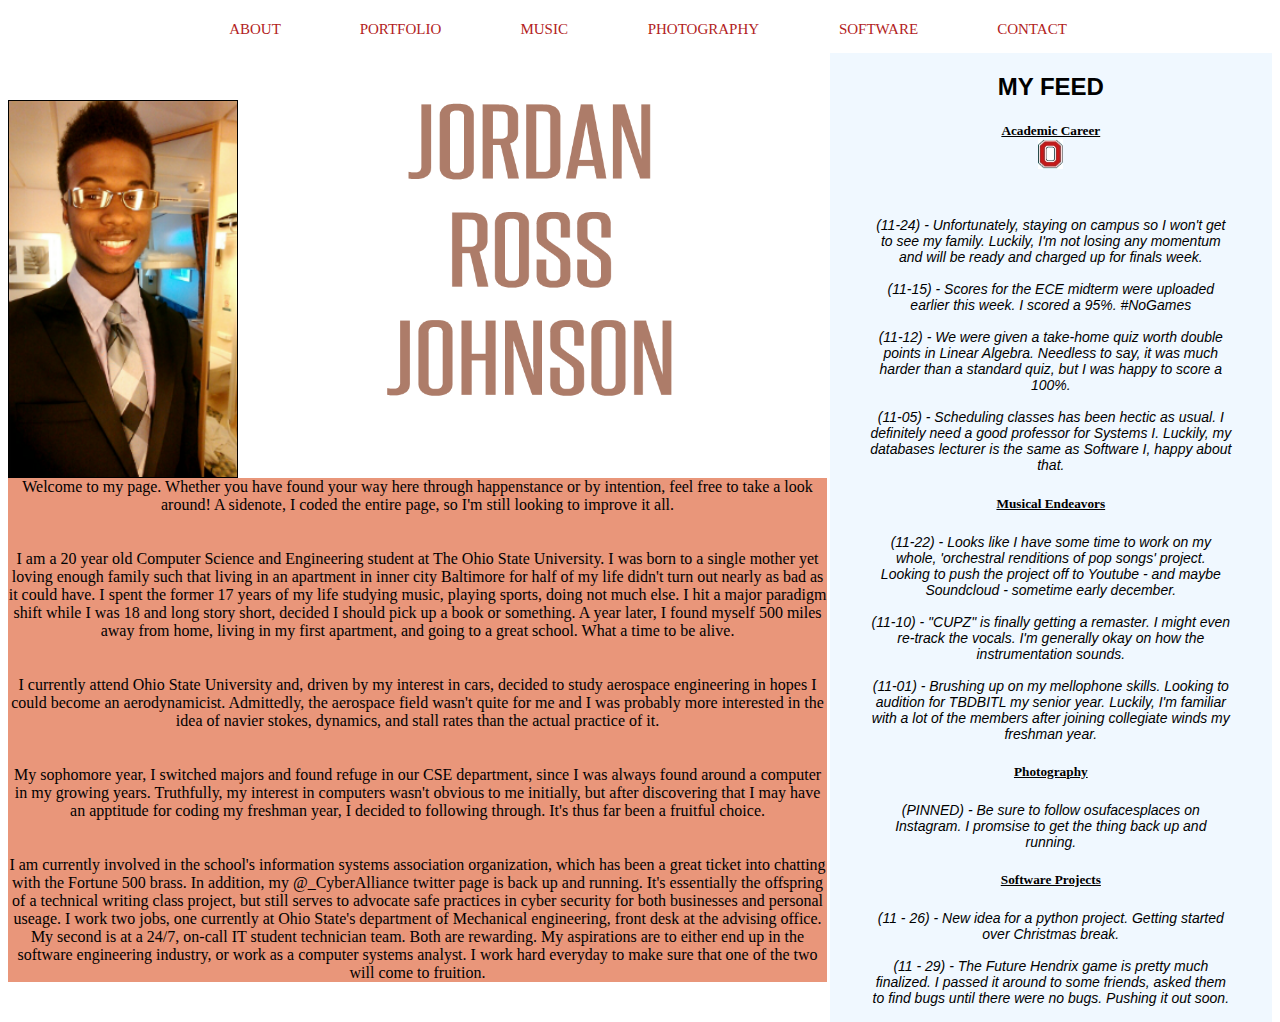
==== index.html @ 91959e89 "site pages" ====
<!DOCTYPE html>
<html>
<head>
  <meta charset="utf-8">
  <meta name="viewport" content="width=device-width, initial-scale=1">
  <title>Believe in Yourself</title>
  <link rel="stylesheet" href="FrontPage.css">
</head>
<body>

  <header class = "mainheader">
    <nav>   
      <ul>      
        <li><a href = "FrontPage.html">ABOUT</a>           </li>
        <li><a href = "Portfolio.html">PORTFOLIO</a>         </li>
        <li><a href = "Music.html">MUSIC</a></li>
        <li><a href="Photography.html">PHOTOGRAPHY</a></li>
        <li><a href="Software.html">SOFTWARE </a></li>  
        <li><a href = "Contact.html">CONTACT</a></li>
      </ul>
    </nav>
  </header>
  
  <div class ="mainContent">

    <div class = "content">
     
      <h5 class = "avi">
        <img src ="Snapchat-153226275007345224_2.png">
        
      </h5>
      <h5 class = "name">
        <img src = "namelogo.png">
      </h5>
        <p1>
          Welcome to my page. Whether you have found your way here through happenstance or by intention, feel free to take a look around! A sidenote, I coded the entire page, so I'm still looking to improve it all.
        <br>
        <br>
          <br>
        I am a 20 year old Computer Science and Engineering student at The Ohio State University. I was born to a single mother yet loving enough family such that living in an apartment in inner city Baltimore for half of my life didn't turn out nearly as bad as it could have. I spent the former 17 years of my life studying music, playing sports, doing not much else. I hit a major paradigm shift while I was 18 and long story short, decided I should pick up a book or something. A year later, I found myself 500 miles away from home, living in my first apartment, and going to a great school. What a time to  be alive.  
          <br>
          <br>
          <br>
      I currently attend Ohio State University and, driven by my interest in cars, decided to study aerospace engineering in hopes I could become an aerodynamicist. Admittedly, the aerospace field wasn't quite for me and I was probably more interested in the idea of navier stokes, dynamics, and stall rates than the actual practice of it. 
          <br>
          <br>
          <br>
      My sophomore year, I switched majors and found refuge in our CSE department, since I was always found around a computer in my growing years. Truthfully, my interest in computers wasn't obvious to me initially, but after discovering that I may have an apptitude for coding my freshman year, I decided to following through. It's thus far been a fruitful choice.
          <br>
          <br>
          <br>
          I am currently involved in the school's information systems association organization, which has been a great ticket into chatting with the Fortune 500 brass. In addition, my @_CyberAlliance twitter page is back up and running. It's essentially the offspring of a technical writing class project, but still serves to advocate safe practices in cyber security for both businesses and personal useage. I work two jobs, one currently at Ohio State's department of Mechanical engineering, front desk at the advising office. My second is at a 24/7, on-call IT student technician team. Both are rewarding. My aspirations are to either end up in the software engineering industry, or work as a computer systems analyst. I work hard everyday to make sure that one of the two will come to fruition.
     
          
        </p1>
    </div>
  </div>  
  
  <div class = "mainContentRight">
    <h2>
      MY FEED 
    </h2>
    
    <h5 class="subfeed1">
      Academic Career
      <br>
      <img src = "blocko.png">
    </h5>
    
    <ul>
      <li>
        (11-24) - Unfortunately, staying on campus so I won't get to see my family. Luckily, I'm not losing any momentum and will be ready and charged up for finals week.
      </li>
      <li>
        (11-15) - Scores for the ECE midterm were uploaded earlier this week. I scored a 95%. #NoGames
      </li>
      <li>
        (11-12) - We were given a take-home quiz worth double points in Linear Algebra. Needless to say, it was much harder than a standard quiz, but I was happy to score a 100%.
      </li>
      <li>
        (11-05) - Scheduling classes has been hectic as usual. I definitely need a good professor for Systems I. Luckily, my databases lecturer is the same as Software I, happy about that. 
      </li>
    </ul> 
    
    <h5 class = "subfeed2">
      Musical Endeavors
      <br>

      
    </h5>
    <ul>
      <li>
       (11-22) - Looks like I have some time to work on my whole, 'orchestral renditions of pop songs' project. Looking to push the project off to Youtube - and maybe Soundcloud - sometime early december. 
        <br>
        <br>
        (11-10) - "CUPZ" is finally getting a remaster. I might even re-track the vocals. I'm generally okay on how the instrumentation sounds.
        <br>
        <br>
        (11-01) - Brushing up on my mellophone skills. Looking to audition for TBDBITL my senior year. Luckily, I'm familiar with a lot of the members after joining collegiate winds my freshman year.
        
      
      </li>
    </ul>
    
    <h5 class = "subfeed3">
      Photography
      <br>
      
    </h5>
    <ul>
      <li>
      (PINNED) - Be sure to follow osufacesplaces on Instagram. I promsise to get the thing back up and running. 
        <br>
      
      
      </li>
    </ul>
    <h5 class = "subfeed4">
      Software Projects
      <br>
      
    </h5>
    <ul>
      <li>
        (11 - 26) - New idea for a python project. Getting started over Christmas break.
        <br>
        <br>
        (11 - 29) - The Future Hendrix game is pretty much finalized. I passed it around to some friends, asked them to find bugs until there were no bugs. Pushing it out soon.
        
        
      </li>
    </ul>
  </div>
</body>
</html>
---- FrontPage.css ----
/***************************
This is a Cascading Style Sheet (CSS), which describes rules for styling HTML markup (and this is a comment, which you can delete).

To use this file, link it to your markup by placing a <link> in the <head> of your HTML file:

  <head>
    <link rel="stylesheet" href="style.css">

replacing "style.css" with the name of this CSS file.

Learn more about CSS at

https://developer.mozilla.org/en-US/docs/Web/Guide/CSS
***************************/

body {
  font-family: "Open Sans", sans-serif;

}
.mainheader nav {
 
  background-image: url(White_Blank_Square-1020x1275.jpg);
  width: 100%;
  list-style: none;
  height 25px;
  position: fixed;
  
}

.mainheader nav ul {
 list-style: none;
  margin: 0 auto;
  padding: 12px;
  text-align: center;
}
.mainheader nav ul li {


  margin: 0 auto;
  font-family: "VERDANA";
  font-weight: 00;
  color: #A53838;
  padding: 15px 3%; 
  display: inline;
  font-size: 15px;
  
   
}
.mainheader nav ul li:hover{
  color: black;
}
.mainheader a{
 font-style: none;
 text-decoration: none;     
}

.mainheader nav ul li a:link{
 color: firebrick;
}
.mainheader nav ul li a:hover{
  color: black;
}


img {
 margin-top: 70px; 
 border-style: solid;
 border-width: thin;
 float: left;  
width: 30%;
height: 40%;
}
.mainContent{
  
 float: left;
 width: 60%;
  
}
.mainContent p1 {
  font-size: 16px;
  float: left;
  width: 108%;
  font-weight: 500;
  font-family: "CANDARA";
  text-align: center;
  background-color: darksalmon;

  
   
}
.mainContentRight{
 float: right;
  width: 35%;
  margin-top: 45px;
  text-align: center;
  background-color: aliceblue;
  margin-bottom: -10px;
}
.mainContentRight h5{
 text-align: center; 
 text-decoration: underline;
  font-family: "CENTURY GOTHIC";
}
.mainContentRight img {
  width: 25px;
  height: 30px;
  border-style: none;
  float: none;
  margin: inherit;
  margin-top: auto;
  
}

.mainContentRight ul{
 
 text-align: center;
 color:currentColor;
  margin-right: 20px;

  font-style: italic;
}
.mainContentRight ul li {
 font-size: 14px;
 list-style:none;
 text-align: center;
  margin: inherit;
  
 
  
  
}
.name img {
display:inline;
float:right;
padding-right: 11%;

width: 40%;
border-style: none;
  
}
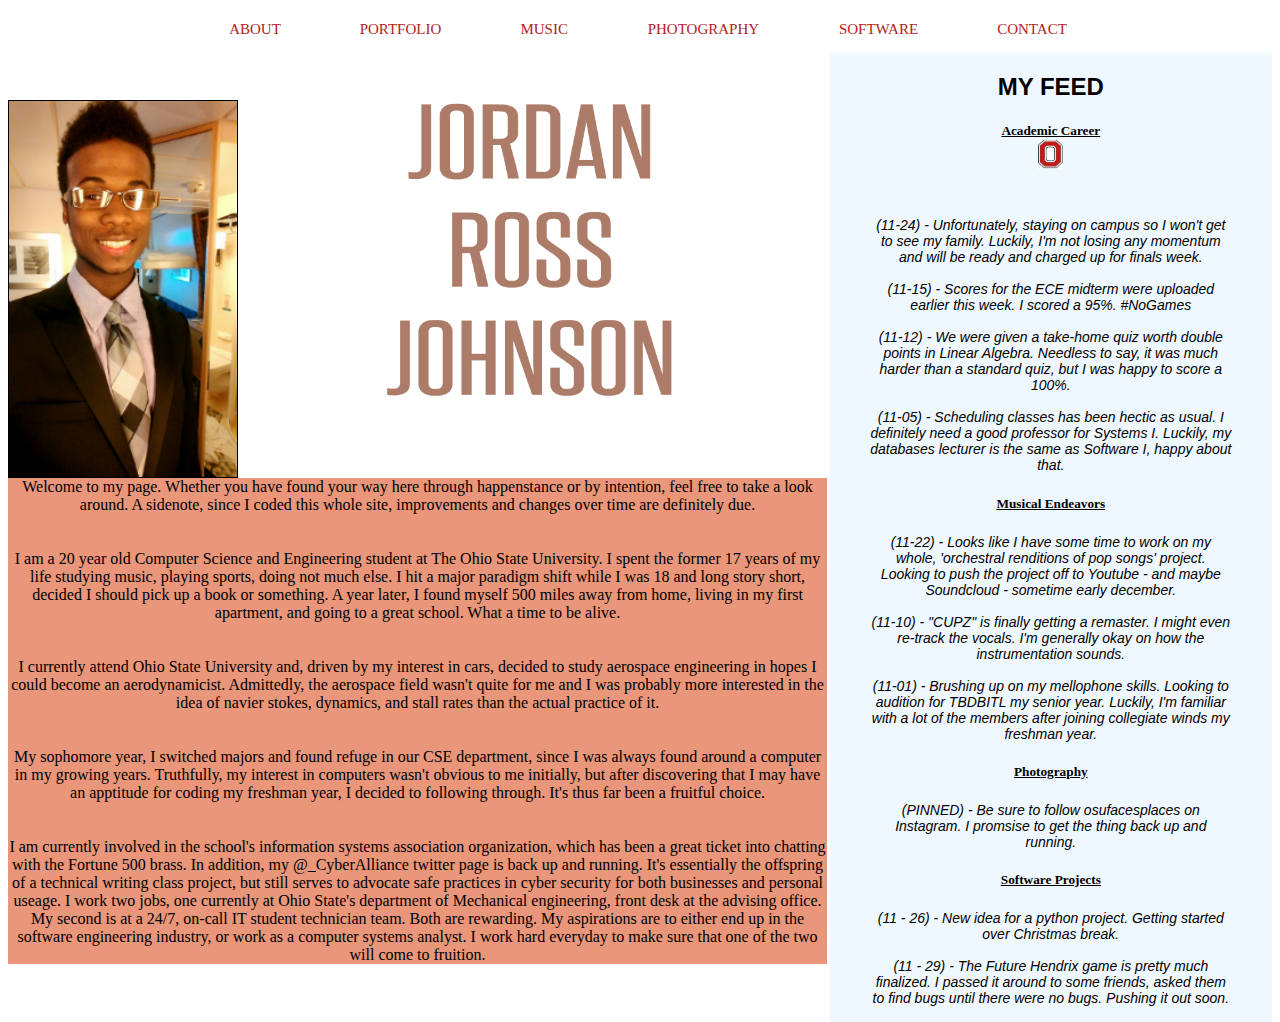
==== commit 37e61962: "new index" ====
--- a/index.html
+++ b/index.html
@@ -33,11 +33,11 @@
         <img src = "namelogo.png">
       </h5>
         <p1>
-          Welcome to my page. Whether you have found your way here through happenstance or by intention, feel free to take a look around! A sidenote, I coded the entire page, so I'm still looking to improve it all.
+          Welcome to my page. Whether you have found your way here through happenstance or by intention, feel free to take a look around. A sidenote, since I coded this whole site, improvements and changes over time are definitely due.
         <br>
         <br>
           <br>
-        I am a 20 year old Computer Science and Engineering student at The Ohio State University. I was born to a single mother yet loving enough family such that living in an apartment in inner city Baltimore for half of my life didn't turn out nearly as bad as it could have. I spent the former 17 years of my life studying music, playing sports, doing not much else. I hit a major paradigm shift while I was 18 and long story short, decided I should pick up a book or something. A year later, I found myself 500 miles away from home, living in my first apartment, and going to a great school. What a time to  be alive.  
+        I am a 20 year old Computer Science and Engineering student at The Ohio State University. I spent the former 17 years of my life studying music, playing sports, doing not much else. I hit a major paradigm shift while I was 18 and long story short, decided I should pick up a book or something. A year later, I found myself 500 miles away from home, living in my first apartment, and going to a great school. What a time to  be alive.  
           <br>
           <br>
           <br>
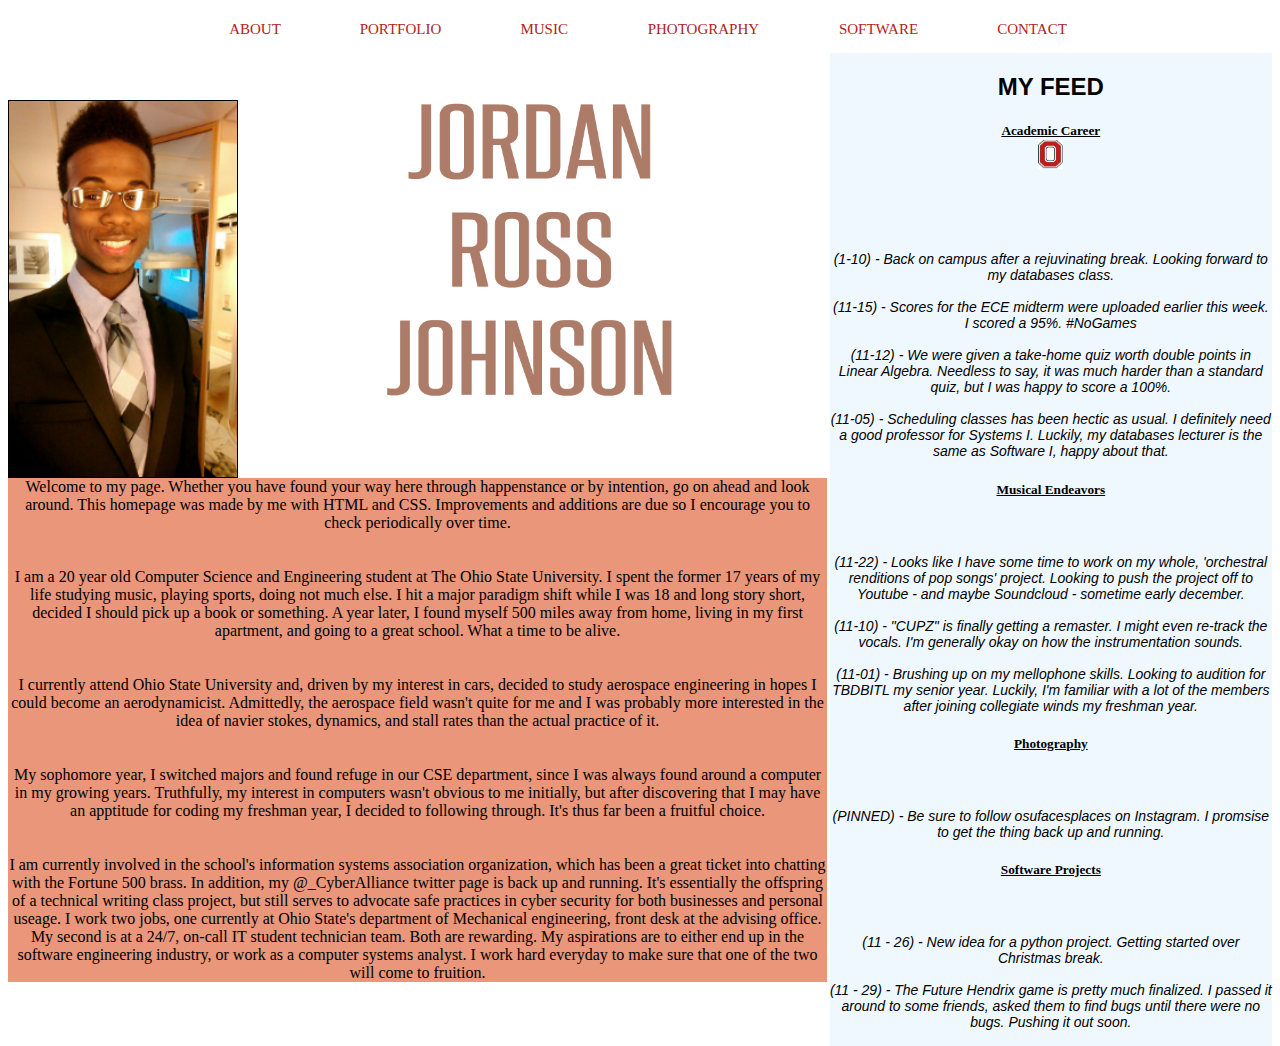
==== commit 31c09a4b: "newest additions" ====
--- a/index.html
+++ b/index.html
@@ -33,7 +33,7 @@
         <img src = "namelogo.png">
       </h5>
         <p1>
-          Welcome to my page. Whether you have found your way here through happenstance or by intention, feel free to take a look around. A sidenote, since I coded this whole site, improvements and changes over time are definitely due.
+          Welcome to my page. Whether you have found your way here through happenstance or by intention, go on ahead and look around. This homepage was made by me with HTML and CSS. Improvements and additions are due so I encourage you to check periodically over time.
         <br>
         <br>
           <br>
@@ -69,7 +69,7 @@
     
     <ul>
       <li>
-        (11-24) - Unfortunately, staying on campus so I won't get to see my family. Luckily, I'm not losing any momentum and will be ready and charged up for finals week.
+        (1-10) - Back on campus after a rejuvinating break. Looking forward to my databases class. 
       </li>
       <li>
         (11-15) - Scores for the ECE midterm were uploaded earlier this week. I scored a 95%. #NoGames
--- a/FrontPage.css
+++ b/FrontPage.css
@@ -113,11 +113,10 @@
 
 .mainContentRight ul{
  
- text-align: center;
+ display:inline;
  color:currentColor;
-  margin-right: 20px;
-
-  font-style: italic;
+font-style: italic;
+  
 }
 .mainContentRight ul li {
  font-size: 14px;
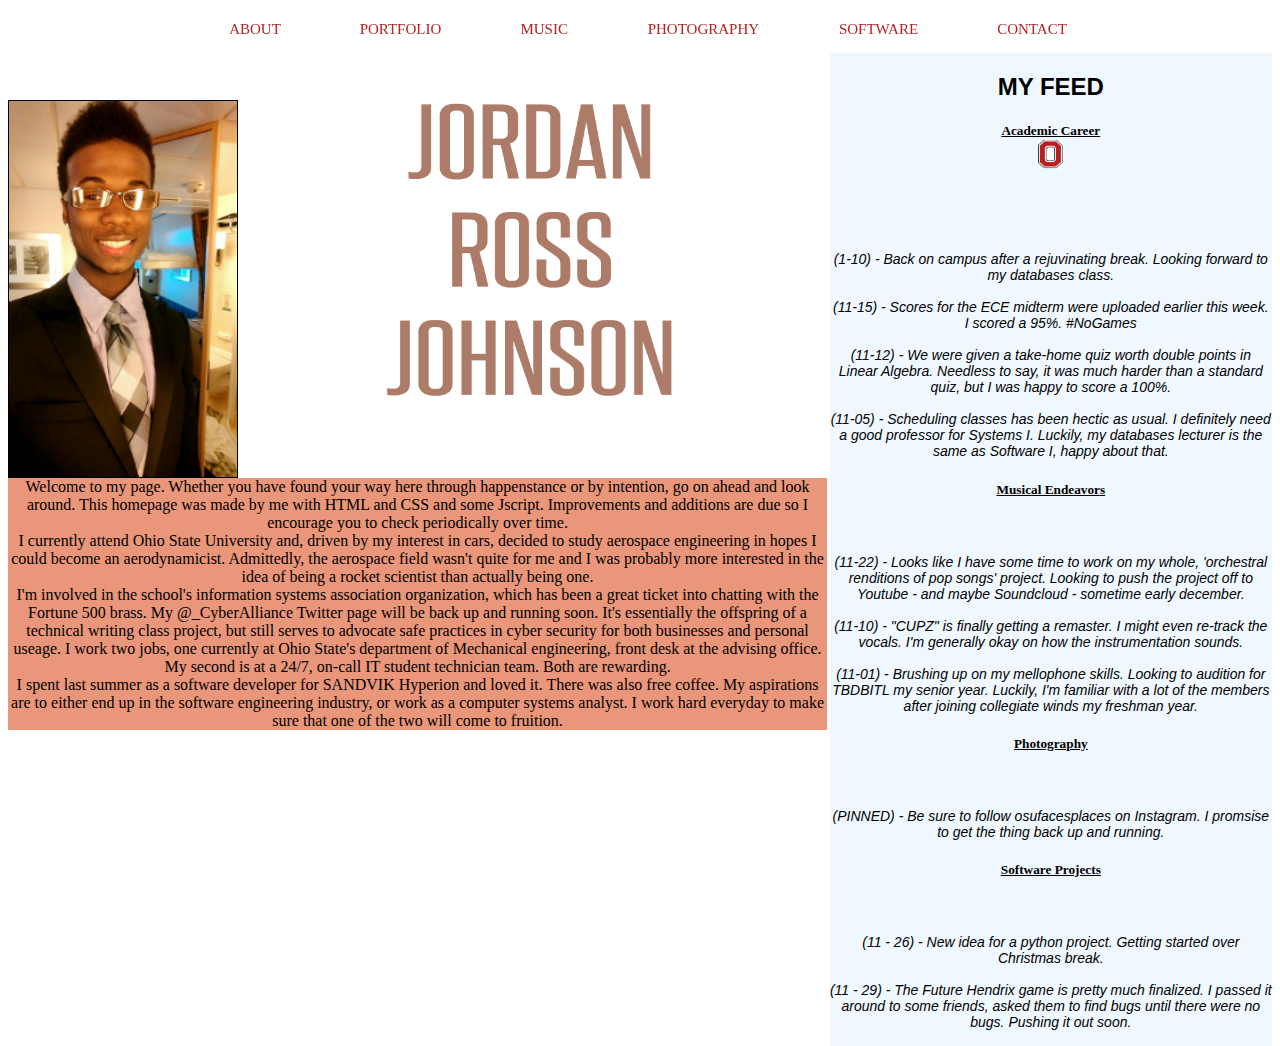
==== commit 61bdbe7e: "Update index.html" ====
--- a/index.html
+++ b/index.html
@@ -32,26 +32,18 @@
       <h5 class = "name">
         <img src = "namelogo.png">
       </h5>
-        <p1>
-          Welcome to my page. Whether you have found your way here through happenstance or by intention, go on ahead and look around. This homepage was made by me with HTML and CSS. Improvements and additions are due so I encourage you to check periodically over time.
+        <p1>  
+            Welcome to my page. Whether you have found your way here through happenstance or by intention, go on ahead and look around. This homepage was made by me with HTML and CSS and some Jscript. Improvements and additions are due so I encourage you to check periodically over time.
         <br>
-        <br>
+           I currently attend Ohio State University and, driven by my interest in cars, decided to study aerospace engineering in hopes I could become an aerodynamicist. Admittedly, the aerospace field wasn't quite for me and I was probably more interested in the idea of being a rocket scientist than actually being one. 
+          
           <br>
-        I am a 20 year old Computer Science and Engineering student at The Ohio State University. I spent the former 17 years of my life studying music, playing sports, doing not much else. I hit a major paradigm shift while I was 18 and long story short, decided I should pick up a book or something. A year later, I found myself 500 miles away from home, living in my first apartment, and going to a great school. What a time to  be alive.  
+          I'm involved in the school's information systems association organization, which has been a great ticket into chatting with the Fortune 500 brass. My @_CyberAlliance Twitter page will be back up and running soon. It's essentially the offspring of a technical writing class project, but still serves to advocate safe practices in cyber security for both businesses and personal useage. I work two jobs, one currently at Ohio State's department of Mechanical engineering, front desk at the advising office. My second is at a 24/7, on-call IT student technician team. Both are rewarding.
           <br>
-          <br>
-          <br>
-      I currently attend Ohio State University and, driven by my interest in cars, decided to study aerospace engineering in hopes I could become an aerodynamicist. Admittedly, the aerospace field wasn't quite for me and I was probably more interested in the idea of navier stokes, dynamics, and stall rates than the actual practice of it. 
-          <br>
-          <br>
-          <br>
-      My sophomore year, I switched majors and found refuge in our CSE department, since I was always found around a computer in my growing years. Truthfully, my interest in computers wasn't obvious to me initially, but after discovering that I may have an apptitude for coding my freshman year, I decided to following through. It's thus far been a fruitful choice.
-          <br>
-          <br>
-          <br>
-          I am currently involved in the school's information systems association organization, which has been a great ticket into chatting with the Fortune 500 brass. In addition, my @_CyberAlliance twitter page is back up and running. It's essentially the offspring of a technical writing class project, but still serves to advocate safe practices in cyber security for both businesses and personal useage. I work two jobs, one currently at Ohio State's department of Mechanical engineering, front desk at the advising office. My second is at a 24/7, on-call IT student technician team. Both are rewarding. My aspirations are to either end up in the software engineering industry, or work as a computer systems analyst. I work hard everyday to make sure that one of the two will come to fruition.
-     
-          
+          I spent last summer as a software developer
+          for SANDVIK Hyperion and loved it. There was also free coffee. 
+          My aspirations are to either end up in the software engineering industry, or work as a computer systems analyst. I work hard everyday to make sure that one of the two will come to fruition.
+             
         </p1>
     </div>
   </div>  
@@ -132,4 +124,4 @@
     </ul>
   </div>
 </body>
-</html>+</html>
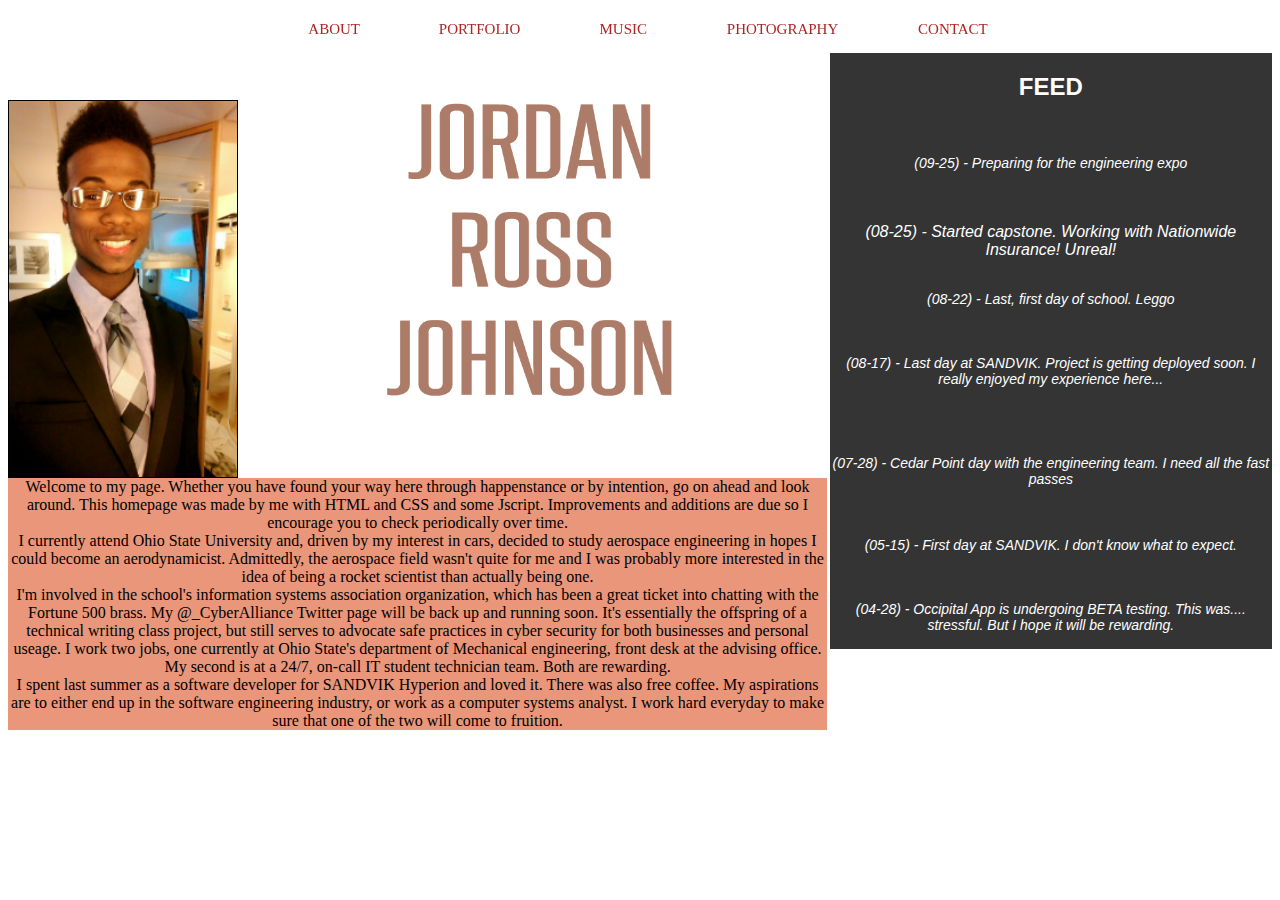
==== commit 2ddc4f49: "Update index.html" ====
--- a/index.html
+++ b/index.html
@@ -7,7 +7,7 @@
   <link rel="stylesheet" href="FrontPage.css">
 </head>
 <body>
-
+  
   <header class = "mainheader">
     <nav>   
       <ul>      
@@ -15,7 +15,6 @@
         <li><a href = "Portfolio.html">PORTFOLIO</a>         </li>
         <li><a href = "Music.html">MUSIC</a></li>
         <li><a href="Photography.html">PHOTOGRAPHY</a></li>
-        <li><a href="Software.html">SOFTWARE </a></li>  
         <li><a href = "Contact.html">CONTACT</a></li>
       </ul>
     </nav>
@@ -32,10 +31,11 @@
       <h5 class = "name">
         <img src = "namelogo.png">
       </h5>
-        <p1>  
-            Welcome to my page. Whether you have found your way here through happenstance or by intention, go on ahead and look around. This homepage was made by me with HTML and CSS and some Jscript. Improvements and additions are due so I encourage you to check periodically over time.
+        <p1>
+          Welcome to my page. Whether you have found your way here through happenstance or by intention, go on ahead and look around. This homepage was made by me with HTML and CSS and some Jscript. Improvements and additions are due so I encourage you to check periodically over time.
         <br>
-           I currently attend Ohio State University and, driven by my interest in cars, decided to study aerospace engineering in hopes I could become an aerodynamicist. Admittedly, the aerospace field wasn't quite for me and I was probably more interested in the idea of being a rocket scientist than actually being one. 
+  
+      I currently attend Ohio State University and, driven by my interest in cars, decided to study aerospace engineering in hopes I could become an aerodynamicist. Admittedly, the aerospace field wasn't quite for me and I was probably more interested in the idea of being a rocket scientist than actually being one. 
           
           <br>
           I'm involved in the school's information systems association organization, which has been a great ticket into chatting with the Fortune 500 brass. My @_CyberAlliance Twitter page will be back up and running soon. It's essentially the offspring of a technical writing class project, but still serves to advocate safe practices in cyber security for both businesses and personal useage. I work two jobs, one currently at Ohio State's department of Mechanical engineering, front desk at the advising office. My second is at a 24/7, on-call IT student technician team. Both are rewarding.
@@ -47,77 +47,43 @@
         </p1>
     </div>
   </div>  
-  
   <div class = "mainContentRight">
     <h2>
-      MY FEED 
+      FEED 
     </h2>
     
-    <h5 class="subfeed1">
-      Academic Career
-      <br>
-      <img src = "blocko.png">
-    </h5>
     
     <ul>
       <li>
-        (1-10) - Back on campus after a rejuvinating break. Looking forward to my databases class. 
+        (09-25) - Preparing for the engineering expo 
+        
+      </li>
+      <br>
+      <br>
+        (08-25) - Started capstone. Working with Nationwide Insurance! Unreal!
+      <li>
+        <br>
+        (08-22) - Last, first day of school. Leggo
       </li>
       <li>
-        (11-15) - Scores for the ECE midterm were uploaded earlier this week. I scored a 95%. #NoGames
+        <br>
+        <br>
+        (08-17) - Last day at SANDVIK. Project is getting deployed soon. I really enjoyed my experience here...
       </li>
+      <br>
+      <br>
       <li>
-        (11-12) - We were given a take-home quiz worth double points in Linear Algebra. Needless to say, it was much harder than a standard quiz, but I was happy to score a 100%.
-      </li>
-      <li>
-        (11-05) - Scheduling classes has been hectic as usual. I definitely need a good professor for Systems I. Luckily, my databases lecturer is the same as Software I, happy about that. 
-      </li>
-    </ul> 
-    
-    <h5 class = "subfeed2">
-      Musical Endeavors
-      <br>
-
-      
-    </h5>
+        (07-28) - Cedar Point day with the engineering team. I need all the fast passes 
+      </li>    
+    </ul>   
     <ul>
       <li>
-       (11-22) - Looks like I have some time to work on my whole, 'orchestral renditions of pop songs' project. Looking to push the project off to Youtube - and maybe Soundcloud - sometime early december. 
+        (05-15) - First day at SANDVIK. I don't know what to expect. 
         <br>
         <br>
-        (11-10) - "CUPZ" is finally getting a remaster. I might even re-track the vocals. I'm generally okay on how the instrumentation sounds.
         <br>
         <br>
-        (11-01) - Brushing up on my mellophone skills. Looking to audition for TBDBITL my senior year. Luckily, I'm familiar with a lot of the members after joining collegiate winds my freshman year.
-        
-      
-      </li>
-    </ul>
-    
-    <h5 class = "subfeed3">
-      Photography
-      <br>
-      
-    </h5>
-    <ul>
-      <li>
-      (PINNED) - Be sure to follow osufacesplaces on Instagram. I promsise to get the thing back up and running. 
-        <br>
-      
-      
-      </li>
-    </ul>
-    <h5 class = "subfeed4">
-      Software Projects
-      <br>
-      
-    </h5>
-    <ul>
-      <li>
-        (11 - 26) - New idea for a python project. Getting started over Christmas break.
-        <br>
-        <br>
-        (11 - 29) - The Future Hendrix game is pretty much finalized. I passed it around to some friends, asked them to find bugs until there were no bugs. Pushing it out soon.
+        (04-28) - Occipital App is undergoing BETA testing. This was.... stressful. But I hope it will be rewarding.
         
         
       </li>
--- a/FrontPage.css
+++ b/FrontPage.css
@@ -94,7 +94,9 @@
   margin-top: 45px;
   text-align: center;
   background-color: aliceblue;
+  background-color: #343434;
   margin-bottom: -10px;
+  color: white;
 }
 .mainContentRight h5{
  text-align: center; 
@@ -136,4 +138,4 @@
 width: 40%;
 border-style: none;
   
-}+}
